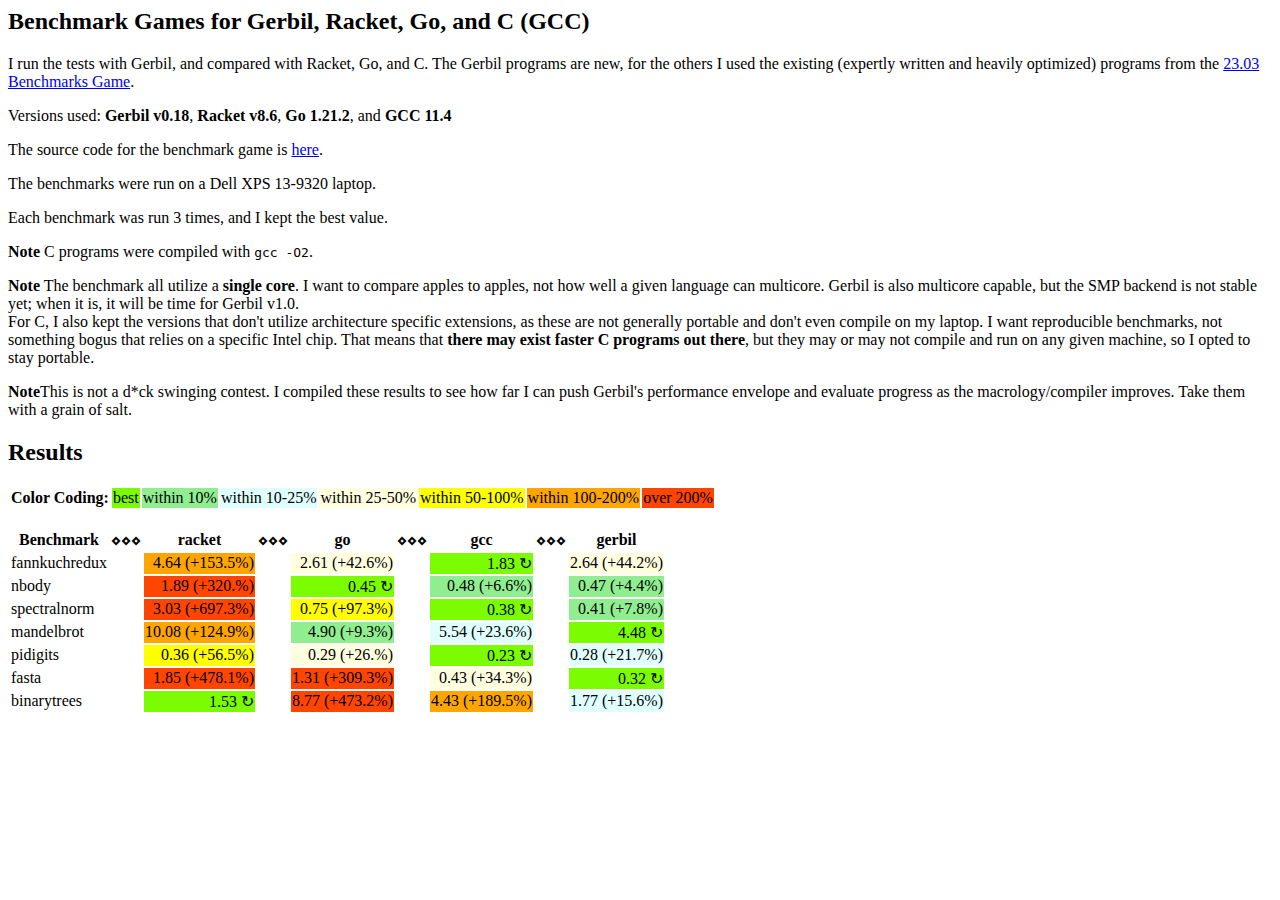
==== index.html @ 4f5d1e1b "streamline the presentation" ====
<html>
  <head><title>The LISP Benchmark Game</title></head>
<body>
  <h2>Benchmark Games for Gerbil, Racket, Go, and C (GCC)</h2>
  <p> I run the tests with Gerbil, and compared with Racket, Go, and C.
    The Gerbil programs are new, for the others I used the existing (expertly written and heavily optimized) programs from the <a href="https://benchmarksgame-team.pages.debian.net/benchmarksgame/index.html">23.03 Benchmarks Game</a>.
  <p> Versions used: <b>Gerbil v0.18</b>, <b>Racket v8.6</b>, <b>Go 1.21.2</b>, and <b>GCC 11.4</b>
  <p>The source code for the benchmark game is <a href="https://github.com/vyzo/lisp-benchmarks-game/">here</a>.


  <p>The benchmarks were run on a Dell XPS 13-9320 laptop.
  <p>Each benchmark was run 3 times, and I kept the best value.
  <p><b>Note</b> C programs were compiled with <code>gcc -O2</code>.
  <p><b>Note</b> The benchmark all utilize a <b>single core</b>. I want to compare apples to apples, not how well a given language can multicore. Gerbil is also multicore capable, but the SMP backend is not stable yet; when it is, it will be time for Gerbil v1.0.
    <br>
    For C, I also kept the versions that don't utilize architecture specific extensions, as these are not generally portable and don't even compile on my laptop. I want reproducible benchmarks, not something bogus that relies on a specific Intel chip.
    That means that <b>there may exist faster C programs out there</b>, but they may or may not compile and run on any given machine, so I opted to stay portable.
  <p><b>Note</b>This is not a d*ck swinging contest. I compiled these results to see
    how far I can push Gerbil's performance envelope and evaluate progress as the macrology/compiler improves.
    Take them with a grain of salt.
  <h2>Results</h2>
  <table>
  <tr><td> <b>Color Coding:</b> </td>
      <td style="background-color:lawngreen">best</td>
      <td style="background-color:lightgreen">within 10%</td>
      <td style="background-color:lightcyan">within 10-25%</td>
      <td style="background-color:lightyellow">within 25-50%</td>
      <td style="background-color:yellow">within 50-100%</td>
      <td style="background-color:orange">within 100-200%</td>
      <td style="background-color:orangered">over 200%</td>
  </tr>
  </table>
  <br/>
<table>
<tr>
<th>Benchmark</th>
<th align="center">⋄⋄⋄</th><th align="center">racket</th>
<th align="center">⋄⋄⋄</th><th align="center">go</th>
<th align="center">⋄⋄⋄</th><th align="center">gcc</th>
<th align="center">⋄⋄⋄</th><th align="center">gerbil</th>
</tr>
<tr>
<td>fannkuchredux</td>
<td/><td align="right" style="background-color:orange">4.64 (+153.5%)</td>
<td/><td align="right" style="background-color:lightyellow">2.61 (+42.6%)</td>
<td/><td align="right" style="background-color:lawngreen">1.83 ↻</td>
<td/><td align="right" style="background-color:lightyellow">2.64 (+44.2%)</td>
</tr>
<tr>
<td>nbody</td>
<td/><td align="right" style="background-color:orangered">1.89 (+320.%)</td>
<td/><td align="right" style="background-color:lawngreen">0.45 ↻</td>
<td/><td align="right" style="background-color:lightgreen">0.48 (+6.6%)</td>
<td/><td align="right" style="background-color:lightgreen">0.47 (+4.4%)</td>
</tr>
<tr>
<td>spectralnorm</td>
<td/><td align="right" style="background-color:orangered">3.03 (+697.3%)</td>
<td/><td align="right" style="background-color:yellow">0.75 (+97.3%)</td>
<td/><td align="right" style="background-color:lawngreen">0.38 ↻</td>
<td/><td align="right" style="background-color:lightgreen">0.41 (+7.8%)</td>
</tr>
<tr>
<td>mandelbrot</td>
<td/><td align="right" style="background-color:orange">10.08 (+124.9%)</td>
<td/><td align="right" style="background-color:lightgreen">4.90 (+9.3%)</td>
<td/><td align="right" style="background-color:lightcyan">5.54 (+23.6%)</td>
<td/><td align="right" style="background-color:lawngreen">4.48 ↻</td>
</tr>
<tr>
<td>pidigits</td>
<td/><td align="right" style="background-color:yellow">0.36 (+56.5%)</td>
<td/><td align="right" style="background-color:lightyellow">0.29 (+26.%)</td>
<td/><td align="right" style="background-color:lawngreen">0.23 ↻</td>
<td/><td align="right" style="background-color:lightcyan">0.28 (+21.7%)</td>
</tr>
<tr>
<td>fasta</td>
<td/><td align="right" style="background-color:orangered">1.85 (+478.1%)</td>
<td/><td align="right" style="background-color:orangered">1.31 (+309.3%)</td>
<td/><td align="right" style="background-color:lightyellow">0.43 (+34.3%)</td>
<td/><td align="right" style="background-color:lawngreen">0.32 ↻</td>
</tr>
<tr>
<td>binarytrees</td>
<td/><td align="right" style="background-color:lawngreen">1.53 ↻</td>
<td/><td align="right" style="background-color:orangered">8.77 (+473.2%)</td>
<td/><td align="right" style="background-color:orange">4.43 (+189.5%)</td>
<td/><td align="right" style="background-color:lightcyan">1.77 (+15.6%)</td>
</tr>
</table>
</body>
</html>
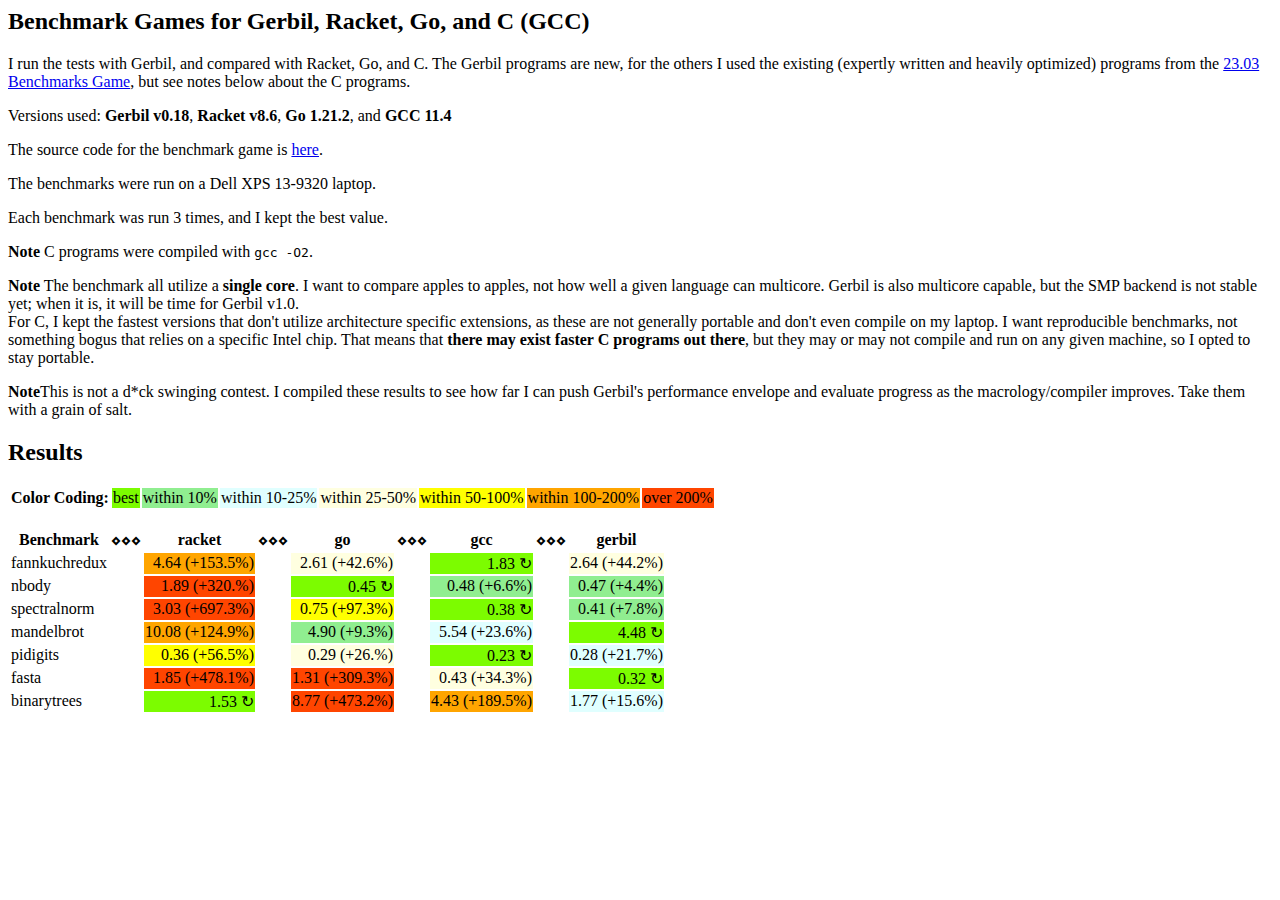
==== commit e5a01536: "update wording" ====
--- a/index.html
+++ b/index.html
@@ -3,7 +3,7 @@
 <body>
   <h2>Benchmark Games for Gerbil, Racket, Go, and C (GCC)</h2>
   <p> I run the tests with Gerbil, and compared with Racket, Go, and C.
-    The Gerbil programs are new, for the others I used the existing (expertly written and heavily optimized) programs from the <a href="https://benchmarksgame-team.pages.debian.net/benchmarksgame/index.html">23.03 Benchmarks Game</a>.
+    The Gerbil programs are new, for the others I used the existing (expertly written and heavily optimized) programs from the <a href="https://benchmarksgame-team.pages.debian.net/benchmarksgame/index.html">23.03 Benchmarks Game</a>, but see notes below about the C programs.
   <p> Versions used: <b>Gerbil v0.18</b>, <b>Racket v8.6</b>, <b>Go 1.21.2</b>, and <b>GCC 11.4</b>
   <p>The source code for the benchmark game is <a href="https://github.com/vyzo/lisp-benchmarks-game/">here</a>.
 
@@ -13,7 +13,7 @@
   <p><b>Note</b> C programs were compiled with <code>gcc -O2</code>.
   <p><b>Note</b> The benchmark all utilize a <b>single core</b>. I want to compare apples to apples, not how well a given language can multicore. Gerbil is also multicore capable, but the SMP backend is not stable yet; when it is, it will be time for Gerbil v1.0.
     <br>
-    For C, I also kept the versions that don't utilize architecture specific extensions, as these are not generally portable and don't even compile on my laptop. I want reproducible benchmarks, not something bogus that relies on a specific Intel chip.
+    For C, I kept the fastest versions that don't utilize architecture specific extensions, as these are not generally portable and don't even compile on my laptop. I want reproducible benchmarks, not something bogus that relies on a specific Intel chip.
     That means that <b>there may exist faster C programs out there</b>, but they may or may not compile and run on any given machine, so I opted to stay portable.
   <p><b>Note</b>This is not a d*ck swinging contest. I compiled these results to see
     how far I can push Gerbil's performance envelope and evaluate progress as the macrology/compiler improves.
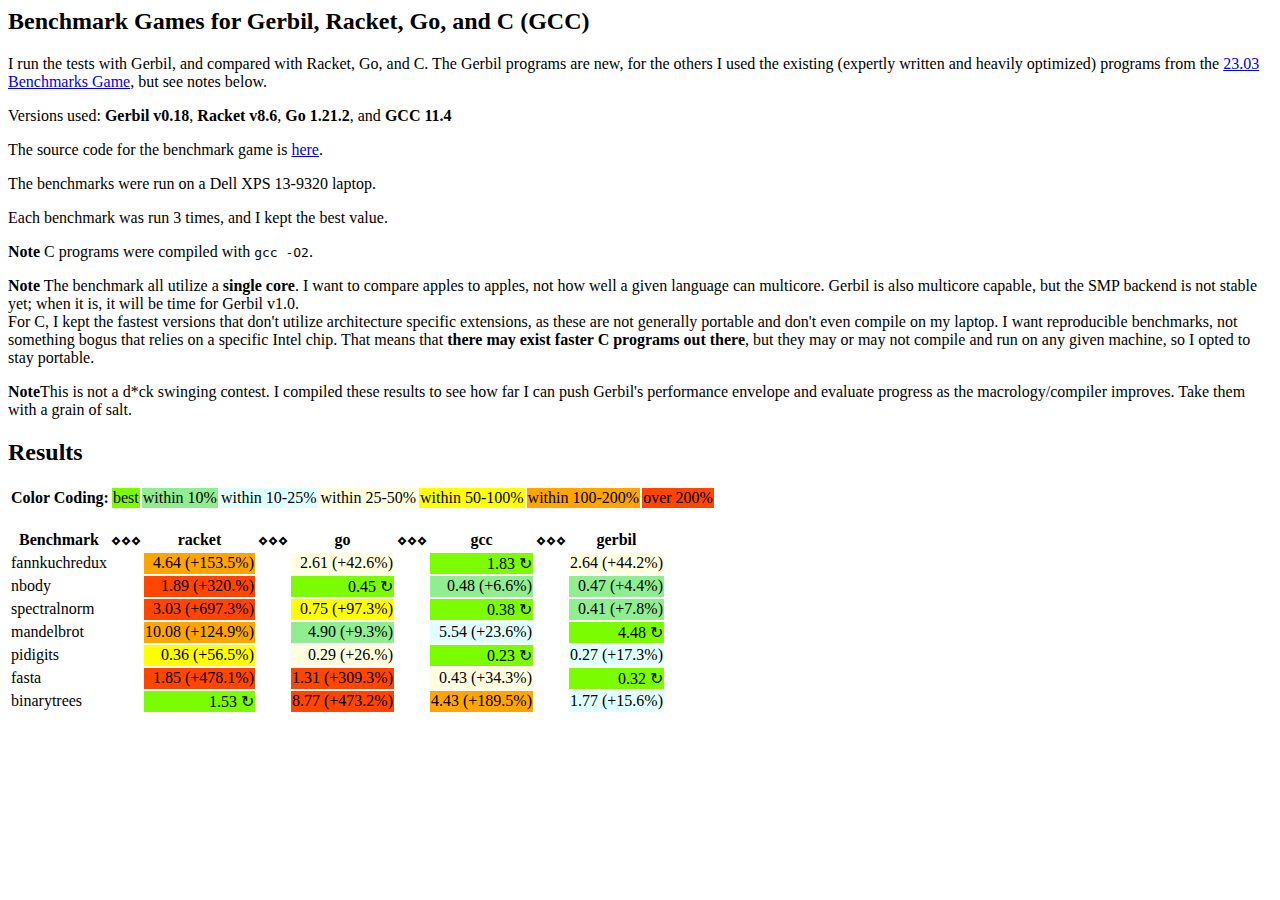
==== commit fb00edb9: "update results" ====
--- a/index.html
+++ b/index.html
@@ -3,7 +3,7 @@
 <body>
   <h2>Benchmark Games for Gerbil, Racket, Go, and C (GCC)</h2>
   <p> I run the tests with Gerbil, and compared with Racket, Go, and C.
-    The Gerbil programs are new, for the others I used the existing (expertly written and heavily optimized) programs from the <a href="https://benchmarksgame-team.pages.debian.net/benchmarksgame/index.html">23.03 Benchmarks Game</a>, but see notes below about the C programs.
+    The Gerbil programs are new, for the others I used the existing (expertly written and heavily optimized) programs from the <a href="https://benchmarksgame-team.pages.debian.net/benchmarksgame/index.html">23.03 Benchmarks Game</a>, but see notes below.
   <p> Versions used: <b>Gerbil v0.18</b>, <b>Racket v8.6</b>, <b>Go 1.21.2</b>, and <b>GCC 11.4</b>
   <p>The source code for the benchmark game is <a href="https://github.com/vyzo/lisp-benchmarks-game/">here</a>.
 
@@ -72,7 +72,7 @@
 <td/><td align="right" style="background-color:yellow">0.36 (+56.5%)</td>
 <td/><td align="right" style="background-color:lightyellow">0.29 (+26.%)</td>
 <td/><td align="right" style="background-color:lawngreen">0.23 ↻</td>
-<td/><td align="right" style="background-color:lightcyan">0.28 (+21.7%)</td>
+<td/><td align="right" style="background-color:lightcyan">0.27 (+17.3%)</td>
 </tr>
 <tr>
 <td>fasta</td>
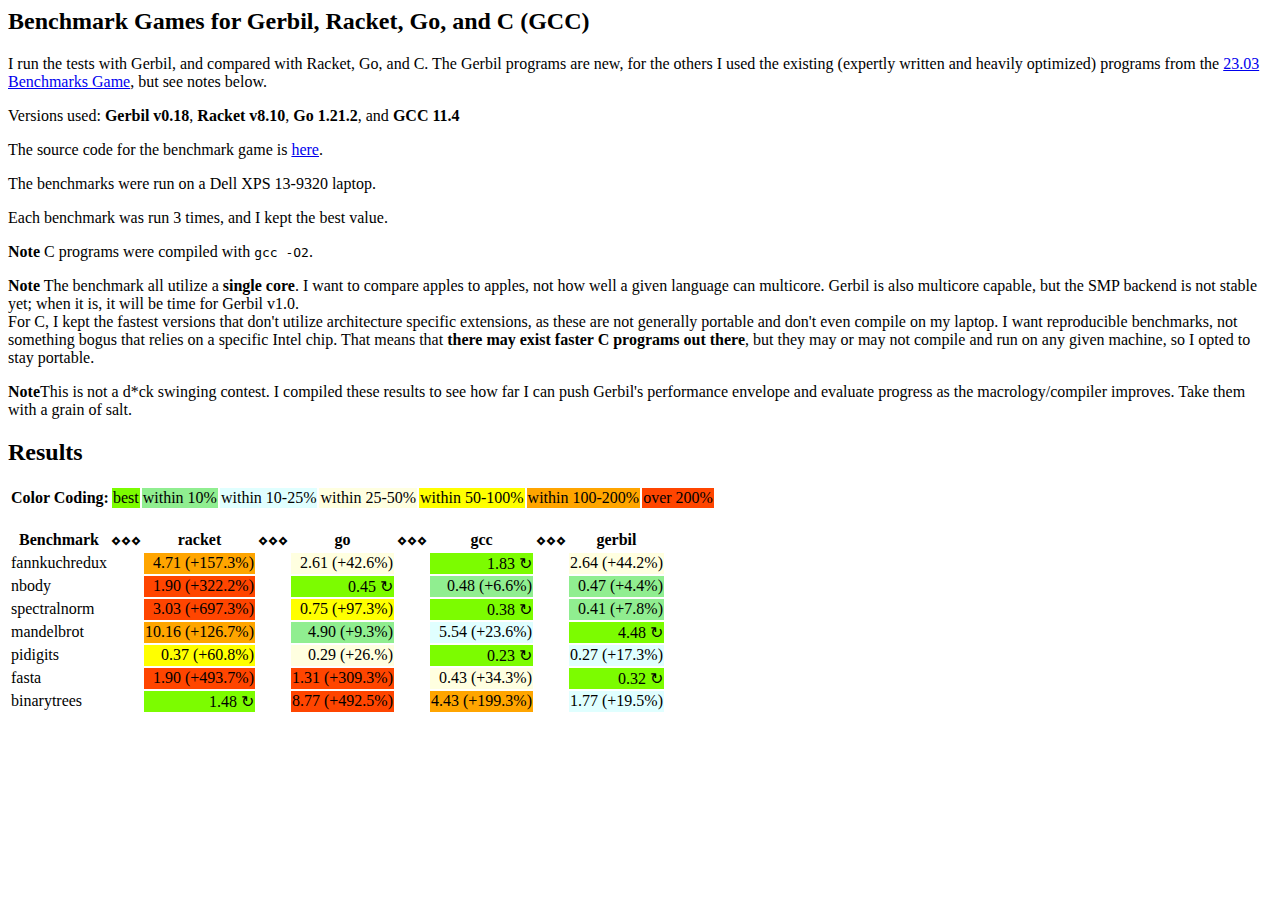
==== commit 5f0a5d58: "use racket v8.10" ====
--- a/index.html
+++ b/index.html
@@ -4,7 +4,7 @@
   <h2>Benchmark Games for Gerbil, Racket, Go, and C (GCC)</h2>
   <p> I run the tests with Gerbil, and compared with Racket, Go, and C.
     The Gerbil programs are new, for the others I used the existing (expertly written and heavily optimized) programs from the <a href="https://benchmarksgame-team.pages.debian.net/benchmarksgame/index.html">23.03 Benchmarks Game</a>, but see notes below.
-  <p> Versions used: <b>Gerbil v0.18</b>, <b>Racket v8.6</b>, <b>Go 1.21.2</b>, and <b>GCC 11.4</b>
+  <p> Versions used: <b>Gerbil v0.18</b>, <b>Racket v8.10</b>, <b>Go 1.21.2</b>, and <b>GCC 11.4</b>
   <p>The source code for the benchmark game is <a href="https://github.com/vyzo/lisp-benchmarks-game/">here</a>.
 
 
@@ -41,14 +41,14 @@
 </tr>
 <tr>
 <td>fannkuchredux</td>
-<td/><td align="right" style="background-color:orange">4.64 (+153.5%)</td>
+<td/><td align="right" style="background-color:orange">4.71 (+157.3%)</td>
 <td/><td align="right" style="background-color:lightyellow">2.61 (+42.6%)</td>
 <td/><td align="right" style="background-color:lawngreen">1.83 ↻</td>
 <td/><td align="right" style="background-color:lightyellow">2.64 (+44.2%)</td>
 </tr>
 <tr>
 <td>nbody</td>
-<td/><td align="right" style="background-color:orangered">1.89 (+320.%)</td>
+<td/><td align="right" style="background-color:orangered">1.90 (+322.2%)</td>
 <td/><td align="right" style="background-color:lawngreen">0.45 ↻</td>
 <td/><td align="right" style="background-color:lightgreen">0.48 (+6.6%)</td>
 <td/><td align="right" style="background-color:lightgreen">0.47 (+4.4%)</td>
@@ -62,31 +62,31 @@
 </tr>
 <tr>
 <td>mandelbrot</td>
-<td/><td align="right" style="background-color:orange">10.08 (+124.9%)</td>
+<td/><td align="right" style="background-color:orange">10.16 (+126.7%)</td>
 <td/><td align="right" style="background-color:lightgreen">4.90 (+9.3%)</td>
 <td/><td align="right" style="background-color:lightcyan">5.54 (+23.6%)</td>
 <td/><td align="right" style="background-color:lawngreen">4.48 ↻</td>
 </tr>
 <tr>
 <td>pidigits</td>
-<td/><td align="right" style="background-color:yellow">0.36 (+56.5%)</td>
+<td/><td align="right" style="background-color:yellow">0.37 (+60.8%)</td>
 <td/><td align="right" style="background-color:lightyellow">0.29 (+26.%)</td>
 <td/><td align="right" style="background-color:lawngreen">0.23 ↻</td>
 <td/><td align="right" style="background-color:lightcyan">0.27 (+17.3%)</td>
 </tr>
 <tr>
 <td>fasta</td>
-<td/><td align="right" style="background-color:orangered">1.85 (+478.1%)</td>
+<td/><td align="right" style="background-color:orangered">1.90 (+493.7%)</td>
 <td/><td align="right" style="background-color:orangered">1.31 (+309.3%)</td>
 <td/><td align="right" style="background-color:lightyellow">0.43 (+34.3%)</td>
 <td/><td align="right" style="background-color:lawngreen">0.32 ↻</td>
 </tr>
 <tr>
 <td>binarytrees</td>
-<td/><td align="right" style="background-color:lawngreen">1.53 ↻</td>
-<td/><td align="right" style="background-color:orangered">8.77 (+473.2%)</td>
-<td/><td align="right" style="background-color:orange">4.43 (+189.5%)</td>
-<td/><td align="right" style="background-color:lightcyan">1.77 (+15.6%)</td>
+<td/><td align="right" style="background-color:lawngreen">1.48 ↻</td>
+<td/><td align="right" style="background-color:orangered">8.77 (+492.5%)</td>
+<td/><td align="right" style="background-color:orange">4.43 (+199.3%)</td>
+<td/><td align="right" style="background-color:lightcyan">1.77 (+19.5%)</td>
 </tr>
 </table>
 </body>
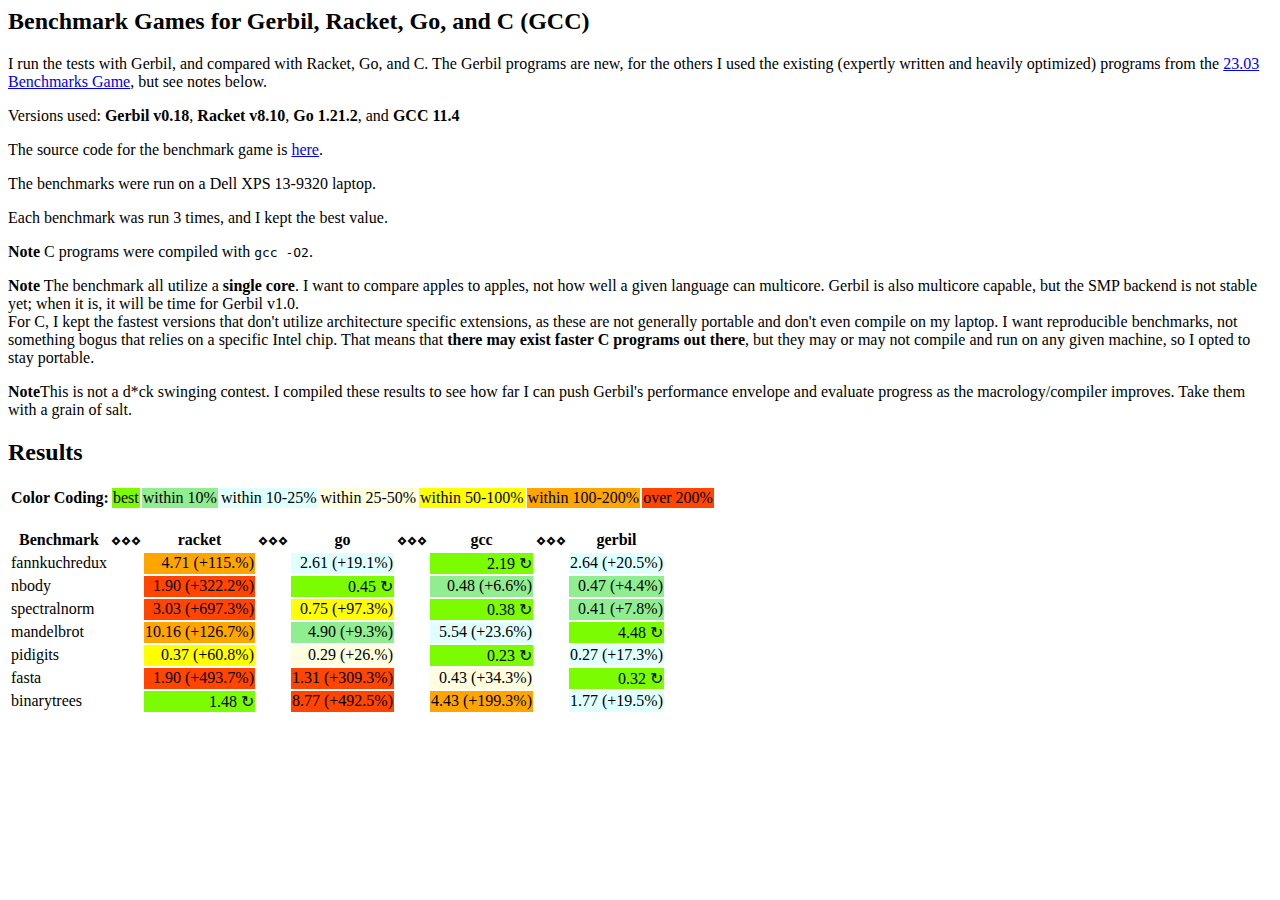
==== commit bec9d243: "use non-parallel fannkuchredux C program" ====
--- a/index.html
+++ b/index.html
@@ -41,10 +41,10 @@
 </tr>
 <tr>
 <td>fannkuchredux</td>
-<td/><td align="right" style="background-color:orange">4.71 (+157.3%)</td>
-<td/><td align="right" style="background-color:lightyellow">2.61 (+42.6%)</td>
-<td/><td align="right" style="background-color:lawngreen">1.83 ↻</td>
-<td/><td align="right" style="background-color:lightyellow">2.64 (+44.2%)</td>
+<td/><td align="right" style="background-color:orange">4.71 (+115.%)</td>
+<td/><td align="right" style="background-color:lightcyan">2.61 (+19.1%)</td>
+<td/><td align="right" style="background-color:lawngreen">2.19 ↻</td>
+<td/><td align="right" style="background-color:lightcyan">2.64 (+20.5%)</td>
 </tr>
 <tr>
 <td>nbody</td>
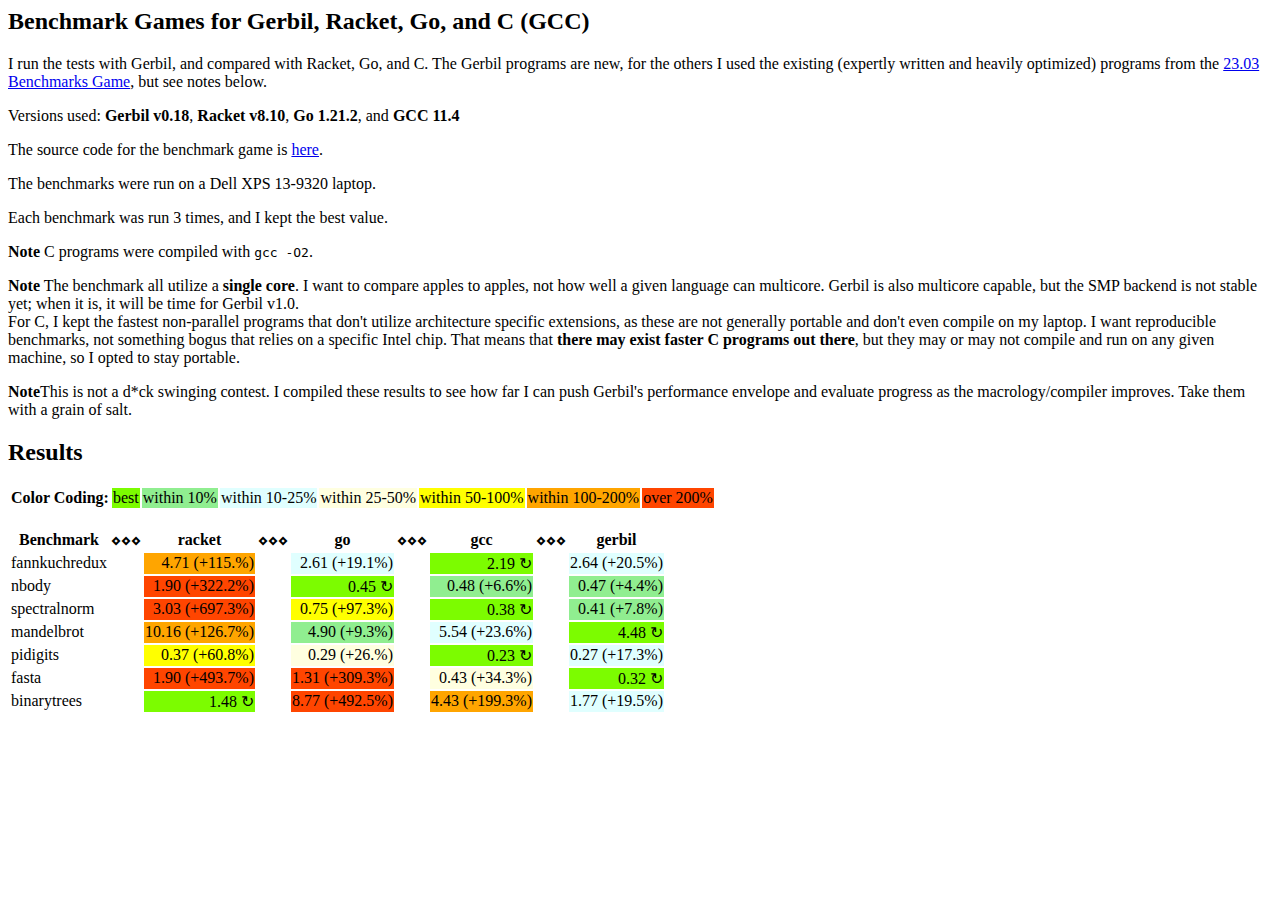
==== commit 55112af5: "note about C parallelism" ====
--- a/index.html
+++ b/index.html
@@ -13,7 +13,7 @@
   <p><b>Note</b> C programs were compiled with <code>gcc -O2</code>.
   <p><b>Note</b> The benchmark all utilize a <b>single core</b>. I want to compare apples to apples, not how well a given language can multicore. Gerbil is also multicore capable, but the SMP backend is not stable yet; when it is, it will be time for Gerbil v1.0.
     <br>
-    For C, I kept the fastest versions that don't utilize architecture specific extensions, as these are not generally portable and don't even compile on my laptop. I want reproducible benchmarks, not something bogus that relies on a specific Intel chip.
+    For C, I kept the fastest non-parallel programs that don't utilize architecture specific extensions, as these are not generally portable and don't even compile on my laptop. I want reproducible benchmarks, not something bogus that relies on a specific Intel chip.
     That means that <b>there may exist faster C programs out there</b>, but they may or may not compile and run on any given machine, so I opted to stay portable.
   <p><b>Note</b>This is not a d*ck swinging contest. I compiled these results to see
     how far I can push Gerbil's performance envelope and evaluate progress as the macrology/compiler improves.
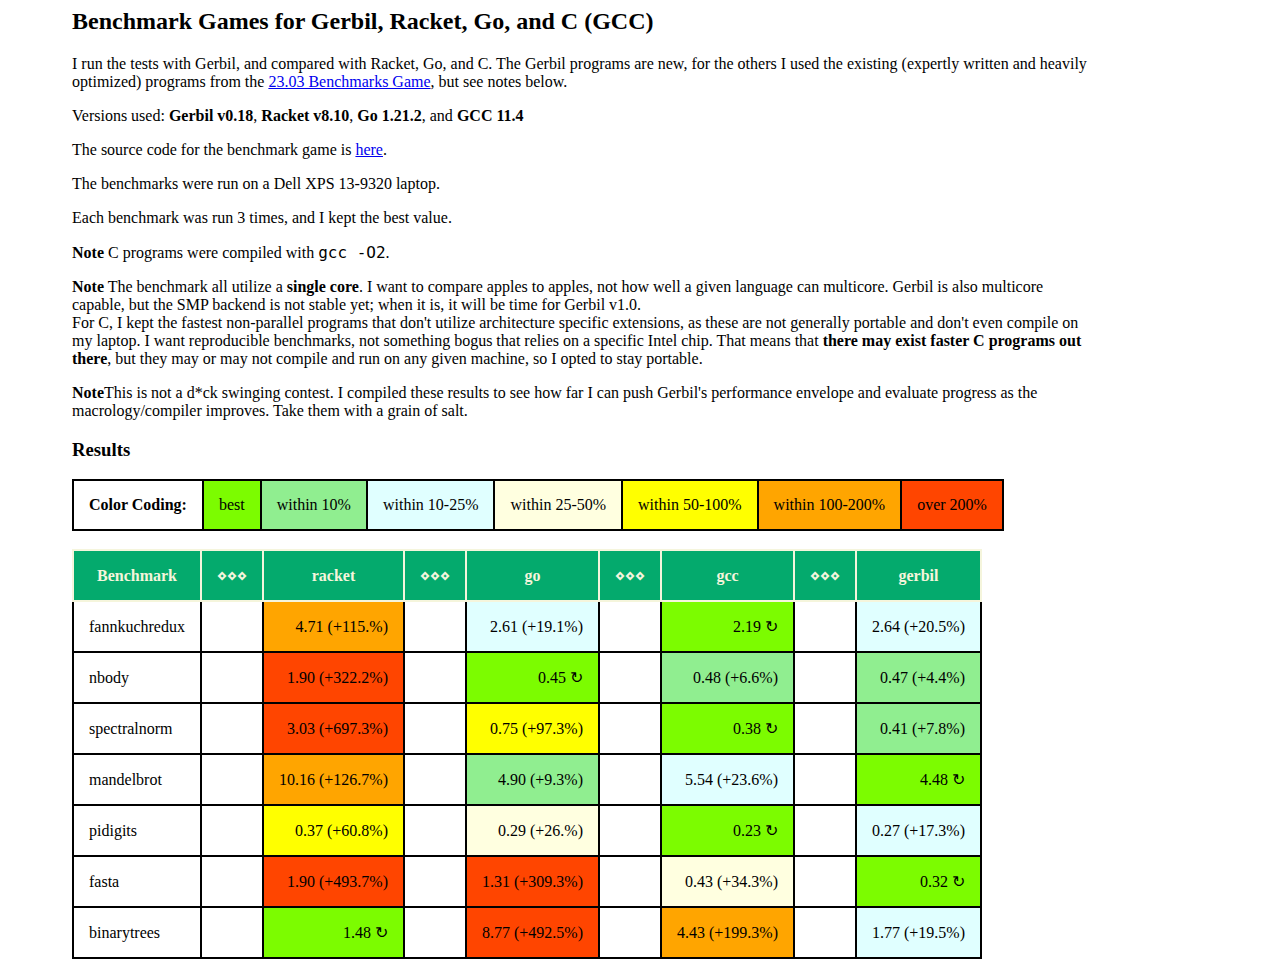
==== commit d9ae60e0: "style it!" ====
--- a/index.html
+++ b/index.html
@@ -1,7 +1,11 @@
 <html>
-  <head><title>The LISP Benchmark Game</title></head>
+  <head>
+    <title>The LISP Benchmark Game</title>
+    <link rel="stylesheet" type="text/css" href="style.css" />
+  </head>
 <body>
   <h2>Benchmark Games for Gerbil, Racket, Go, and C (GCC)</h2>
+  <div id="main">
   <p> I run the tests with Gerbil, and compared with Racket, Go, and C.
     The Gerbil programs are new, for the others I used the existing (expertly written and heavily optimized) programs from the <a href="https://benchmarksgame-team.pages.debian.net/benchmarksgame/index.html">23.03 Benchmarks Game</a>, but see notes below.
   <p> Versions used: <b>Gerbil v0.18</b>, <b>Racket v8.10</b>, <b>Go 1.21.2</b>, and <b>GCC 11.4</b>
@@ -18,7 +22,7 @@
   <p><b>Note</b>This is not a d*ck swinging contest. I compiled these results to see
     how far I can push Gerbil's performance envelope and evaluate progress as the macrology/compiler improves.
     Take them with a grain of salt.
-  <h2>Results</h2>
+  <h3>Results</h2>
   <table>
   <tr><td> <b>Color Coding:</b> </td>
       <td style="background-color:lawngreen">best</td>
@@ -89,5 +93,6 @@
 <td/><td align="right" style="background-color:lightcyan">1.77 (+19.5%)</td>
 </tr>
 </table>
+</div>
 </body>
 </html>
--- a/style.css
+++ b/style.css
@@ -0,0 +1,35 @@
+body {
+    background: white;
+    font-family: 'Droid Sans', 'Sans Serif';
+    max-width: 80%;
+    padding-left: 5%;
+    padding-right: 5%;
+}
+
+table {
+    border: 2px solid;
+    border-collapse: collapse;
+}
+
+th {
+    padding: 15px;
+    background-color: #04AA6D;
+    color: beige;
+    border: 2px solid;
+    border-collapse: collapse;
+
+}
+
+td {
+    padding: 15px;
+    border: 2px solid;
+    border-collapse: collapse;
+}
+
+code {
+    font-family: 'Droid Sans Mono', 'Andale Mono', 'Monospace';
+}
+
+pre {
+    font-family: 'Droid Sans Mono', 'Andale Mono', 'Monospace';
+}
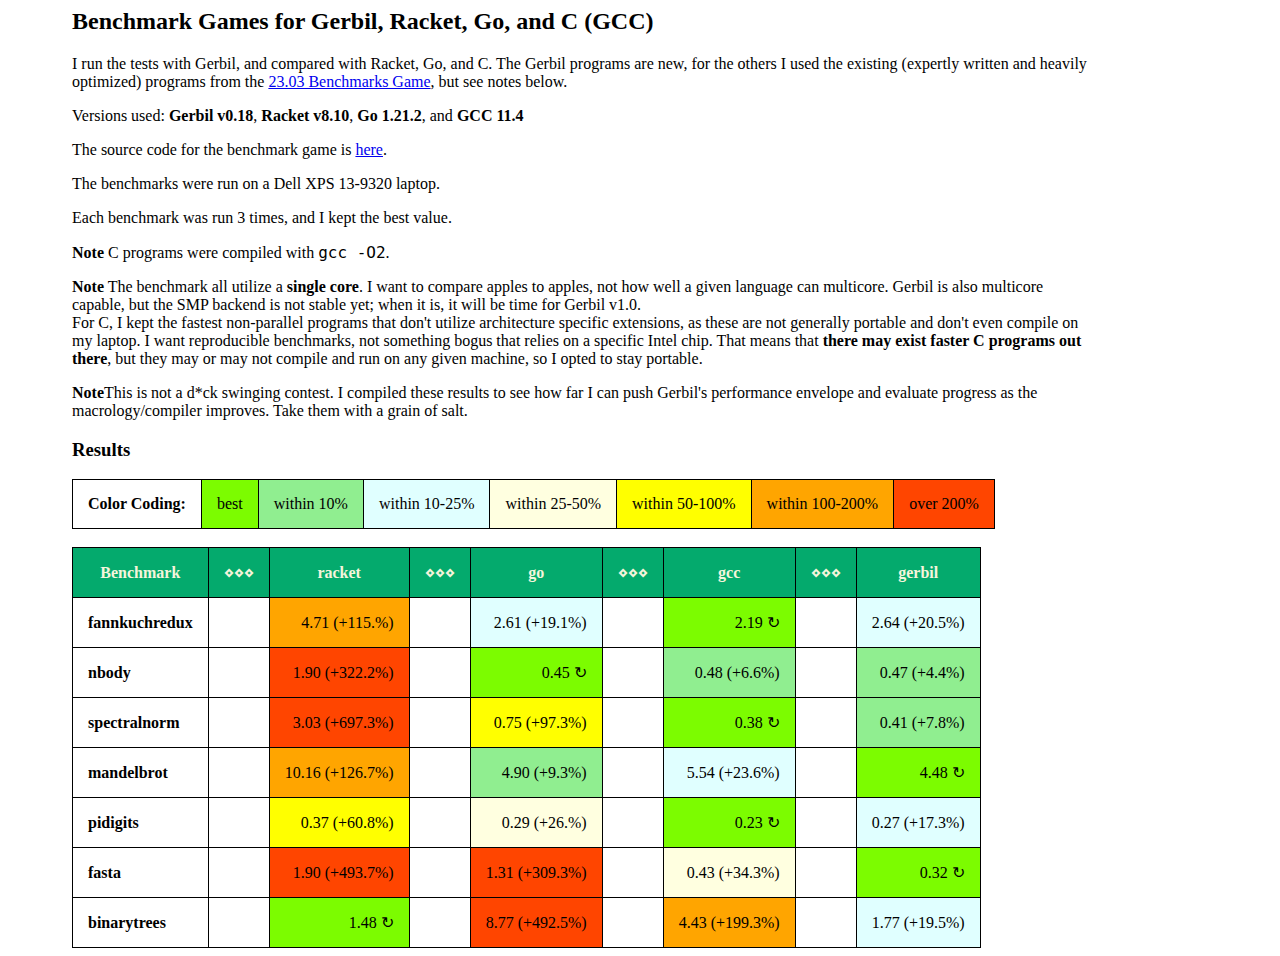
==== commit 6fd108bf: "bold benchmark game" ====
--- a/index.html
+++ b/index.html
@@ -5,7 +5,6 @@
   </head>
 <body>
   <h2>Benchmark Games for Gerbil, Racket, Go, and C (GCC)</h2>
-  <div id="main">
   <p> I run the tests with Gerbil, and compared with Racket, Go, and C.
     The Gerbil programs are new, for the others I used the existing (expertly written and heavily optimized) programs from the <a href="https://benchmarksgame-team.pages.debian.net/benchmarksgame/index.html">23.03 Benchmarks Game</a>, but see notes below.
   <p> Versions used: <b>Gerbil v0.18</b>, <b>Racket v8.10</b>, <b>Go 1.21.2</b>, and <b>GCC 11.4</b>
@@ -44,55 +43,54 @@
 <th align="center">⋄⋄⋄</th><th align="center">gerbil</th>
 </tr>
 <tr>
-<td>fannkuchredux</td>
+<td><b>fannkuchredux</b></td>
 <td/><td align="right" style="background-color:orange">4.71 (+115.%)</td>
 <td/><td align="right" style="background-color:lightcyan">2.61 (+19.1%)</td>
 <td/><td align="right" style="background-color:lawngreen">2.19 ↻</td>
 <td/><td align="right" style="background-color:lightcyan">2.64 (+20.5%)</td>
 </tr>
 <tr>
-<td>nbody</td>
+<td><b>nbody</b></td>
 <td/><td align="right" style="background-color:orangered">1.90 (+322.2%)</td>
 <td/><td align="right" style="background-color:lawngreen">0.45 ↻</td>
 <td/><td align="right" style="background-color:lightgreen">0.48 (+6.6%)</td>
 <td/><td align="right" style="background-color:lightgreen">0.47 (+4.4%)</td>
 </tr>
 <tr>
-<td>spectralnorm</td>
+<td><b>spectralnorm</b></td>
 <td/><td align="right" style="background-color:orangered">3.03 (+697.3%)</td>
 <td/><td align="right" style="background-color:yellow">0.75 (+97.3%)</td>
 <td/><td align="right" style="background-color:lawngreen">0.38 ↻</td>
 <td/><td align="right" style="background-color:lightgreen">0.41 (+7.8%)</td>
 </tr>
 <tr>
-<td>mandelbrot</td>
+<td><b>mandelbrot</b></td>
 <td/><td align="right" style="background-color:orange">10.16 (+126.7%)</td>
 <td/><td align="right" style="background-color:lightgreen">4.90 (+9.3%)</td>
 <td/><td align="right" style="background-color:lightcyan">5.54 (+23.6%)</td>
 <td/><td align="right" style="background-color:lawngreen">4.48 ↻</td>
 </tr>
 <tr>
-<td>pidigits</td>
+<td><b>pidigits</b></td>
 <td/><td align="right" style="background-color:yellow">0.37 (+60.8%)</td>
 <td/><td align="right" style="background-color:lightyellow">0.29 (+26.%)</td>
 <td/><td align="right" style="background-color:lawngreen">0.23 ↻</td>
 <td/><td align="right" style="background-color:lightcyan">0.27 (+17.3%)</td>
 </tr>
 <tr>
-<td>fasta</td>
+<td><b>fasta</b></td>
 <td/><td align="right" style="background-color:orangered">1.90 (+493.7%)</td>
 <td/><td align="right" style="background-color:orangered">1.31 (+309.3%)</td>
 <td/><td align="right" style="background-color:lightyellow">0.43 (+34.3%)</td>
 <td/><td align="right" style="background-color:lawngreen">0.32 ↻</td>
 </tr>
 <tr>
-<td>binarytrees</td>
+<td><b>binarytrees</b></td>
 <td/><td align="right" style="background-color:lawngreen">1.48 ↻</td>
 <td/><td align="right" style="background-color:orangered">8.77 (+492.5%)</td>
 <td/><td align="right" style="background-color:orange">4.43 (+199.3%)</td>
 <td/><td align="right" style="background-color:lightcyan">1.77 (+19.5%)</td>
 </tr>
 </table>
-</div>
 </body>
 </html>
--- a/style.css
+++ b/style.css
@@ -7,7 +7,7 @@
 }
 
 table {
-    border: 2px solid;
+    border: 1px solid;
     border-collapse: collapse;
 }
 
@@ -15,14 +15,15 @@
     padding: 15px;
     background-color: #04AA6D;
     color: beige;
-    border: 2px solid;
+    border: 1px solid;
     border-collapse: collapse;
+    border-color: black;
 
 }
 
 td {
     padding: 15px;
-    border: 2px solid;
+    border: 1px solid;
     border-collapse: collapse;
 }
 
